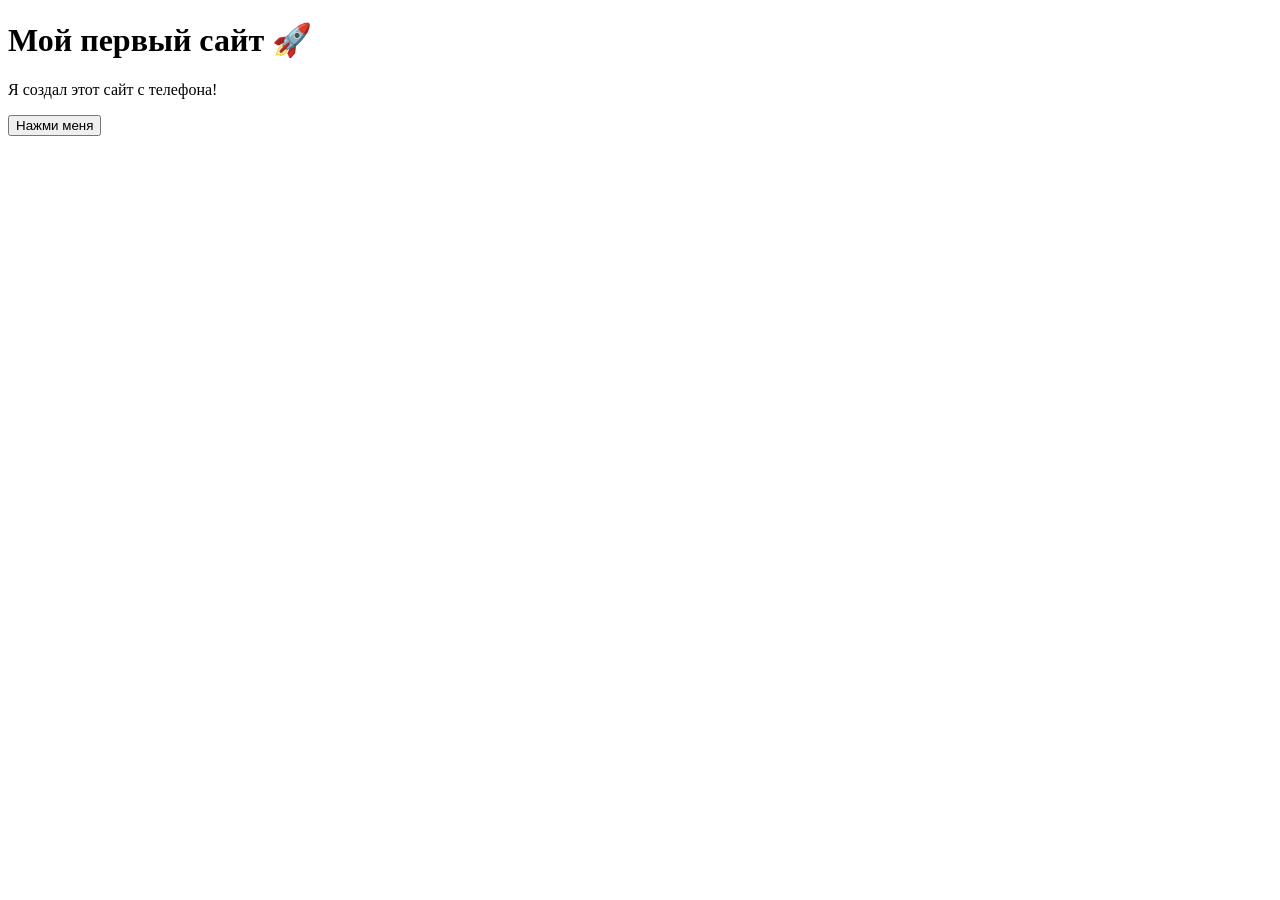
==== index.html @ a4415112 "Add initial HTML structure for the website" ====
<!DOCTYPE html>
<html lang="ru">
<head>
    <meta charset="UTF-8">
    <meta name="viewport" content="width=device-width, initial-scale=1.0">
    <title>Мой первый сайт</title>
</head>

<body>

    <h1>Мой первый сайт 🚀</h1>

    <p>Я создал этот сайт с телефона!</p>

    <button>Нажми меня</button>

</body>
</html>
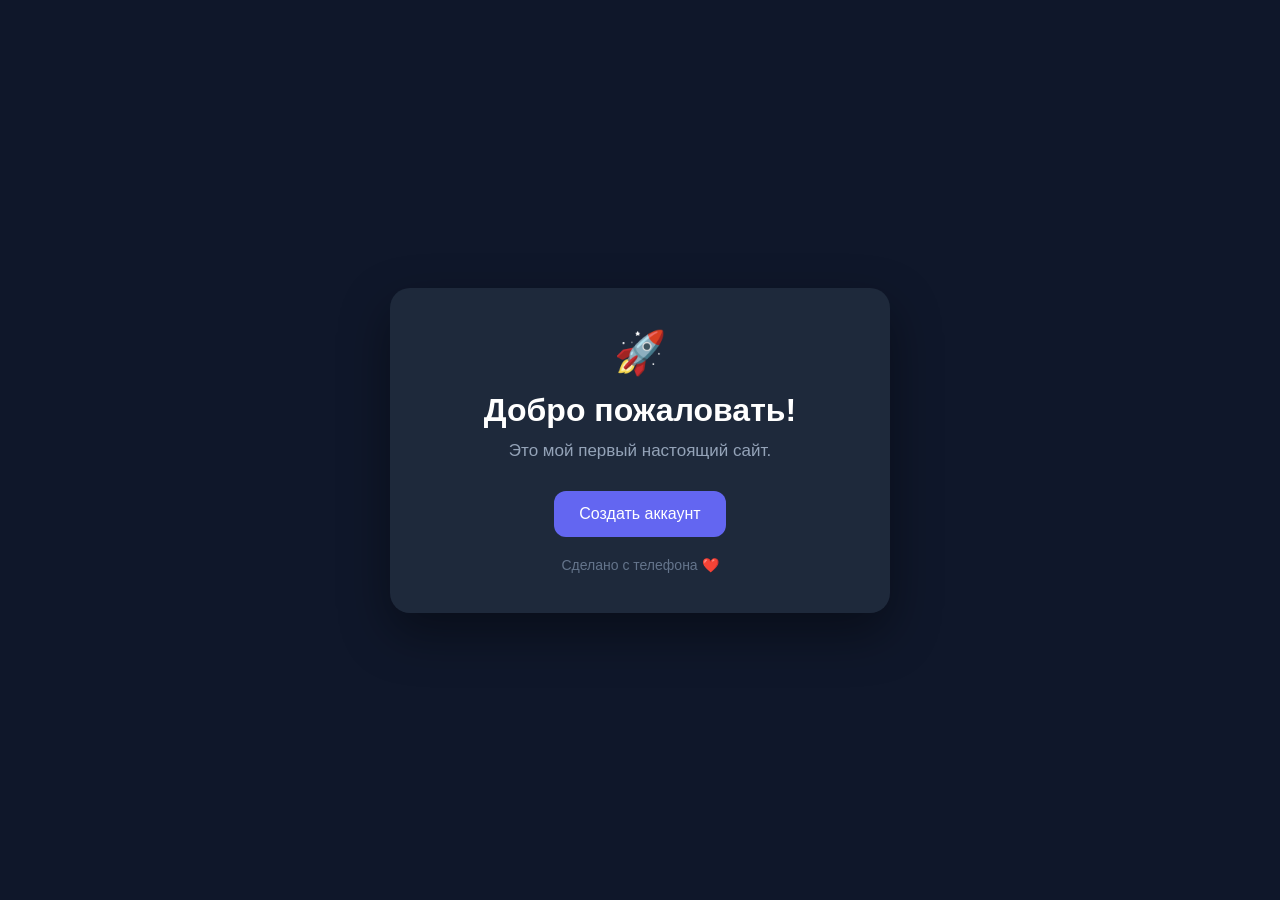
==== commit 12ba8b18: "Update index.html" ====
--- a/index.html
+++ b/index.html
@@ -1,18 +1,47 @@
 <!DOCTYPE html>
 <html lang="ru">
+
 <head>
     <meta charset="UTF-8">
-    <meta name="viewport" content="width=device-width, initial-scale=1.0">
-    <title>Мой первый сайт</title>
+
+    <meta name="viewport"
+          content="width=device-width, initial-scale=1.0">
+
+    <title>Мой сайт</title>
+
+    <link rel="stylesheet" href="style.css">
 </head>
 
 <body>
 
-    <h1>Мой первый сайт 🚀</h1>
+    <div class="container">
 
-    <p>Я создал этот сайт с телефона!</p>
+        <div class="card">
 
-    <button>Нажми меня</button>
+            <div class="logo">
+                🚀
+            </div>
+
+            <h1 class="title">
+                Добро пожаловать!
+            </h1>
+
+            <p class="subtitle">
+                Это мой первый настоящий сайт.
+            </p>
+
+            <a href="#" class="button">
+                Создать аккаунт
+            </a>
+
+            <div class="footer">
+                Сделано с телефона ❤️
+            </div>
+
+        </div>
+
+    </div>
 
 </body>
+
 </html>
--- a/style.css
+++ b/style.css
@@ -0,0 +1,69 @@
+* {
+    margin: 0;
+    padding: 0;
+    box-sizing: border-box;
+}
+
+body {
+    font-family: Arial, sans-serif;
+    background: #0f172a;
+    color: white;
+    min-height: 100vh;
+
+    display: flex;
+    justify-content: center;
+    align-items: center;
+}
+
+.container {
+    width: 90%;
+    max-width: 500px;
+    text-align: center;
+}
+
+.card {
+    background: #1e293b;
+    padding: 40px 25px;
+    border-radius: 20px;
+    box-shadow: 0 20px 50px rgba(0, 0, 0, 0.4);
+}
+
+.logo {
+    font-size: 42px;
+    margin-bottom: 15px;
+}
+
+.title {
+    font-size: 32px;
+    margin-bottom: 12px;
+}
+
+.subtitle {
+    color: #94a3b8;
+    font-size: 17px;
+    margin-bottom: 30px;
+}
+
+.button {
+    display: inline-block;
+    background: #6366f1;
+    color: white;
+    text-decoration: none;
+    border: none;
+    padding: 14px 25px;
+    border-radius: 12px;
+    font-size: 16px;
+    cursor: pointer;
+    transition: 0.2s;
+}
+
+.button:hover {
+    background: #818cf8;
+    transform: translateY(-2px);
+}
+
+.footer {
+    margin-top: 20px;
+    color: #64748b;
+    font-size: 14px;
+}
